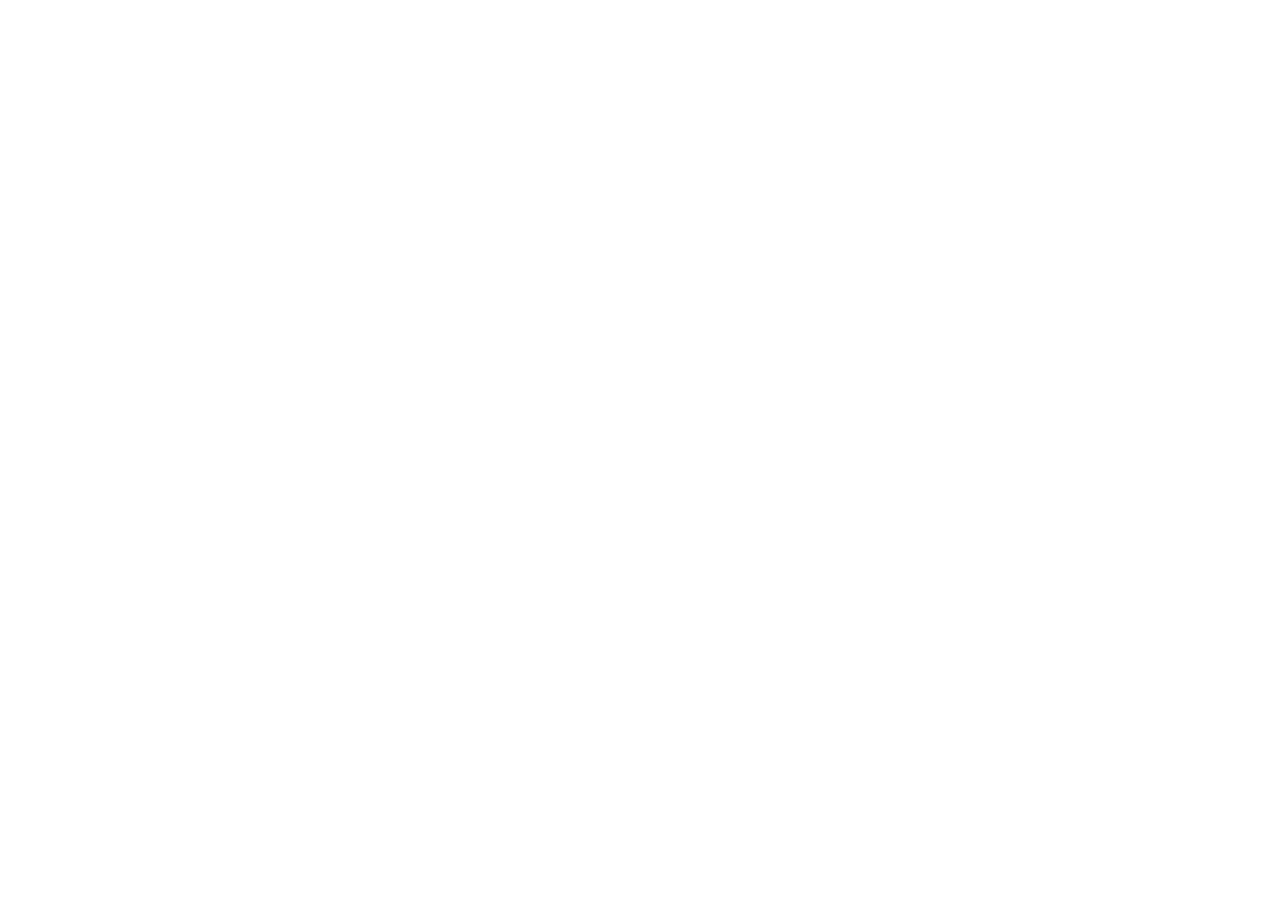
==== Blog.html @ a4f0de6f "Inicial commit" ====
<!DOCTYPE html>
<html lang="en">
<head>
    <meta charset="UTF-8">
    <meta name="viewport" content="width=device-width, initial-scale=1.0">
    <title>Blog</title>
</head>
<body>
    
</body>
</html>
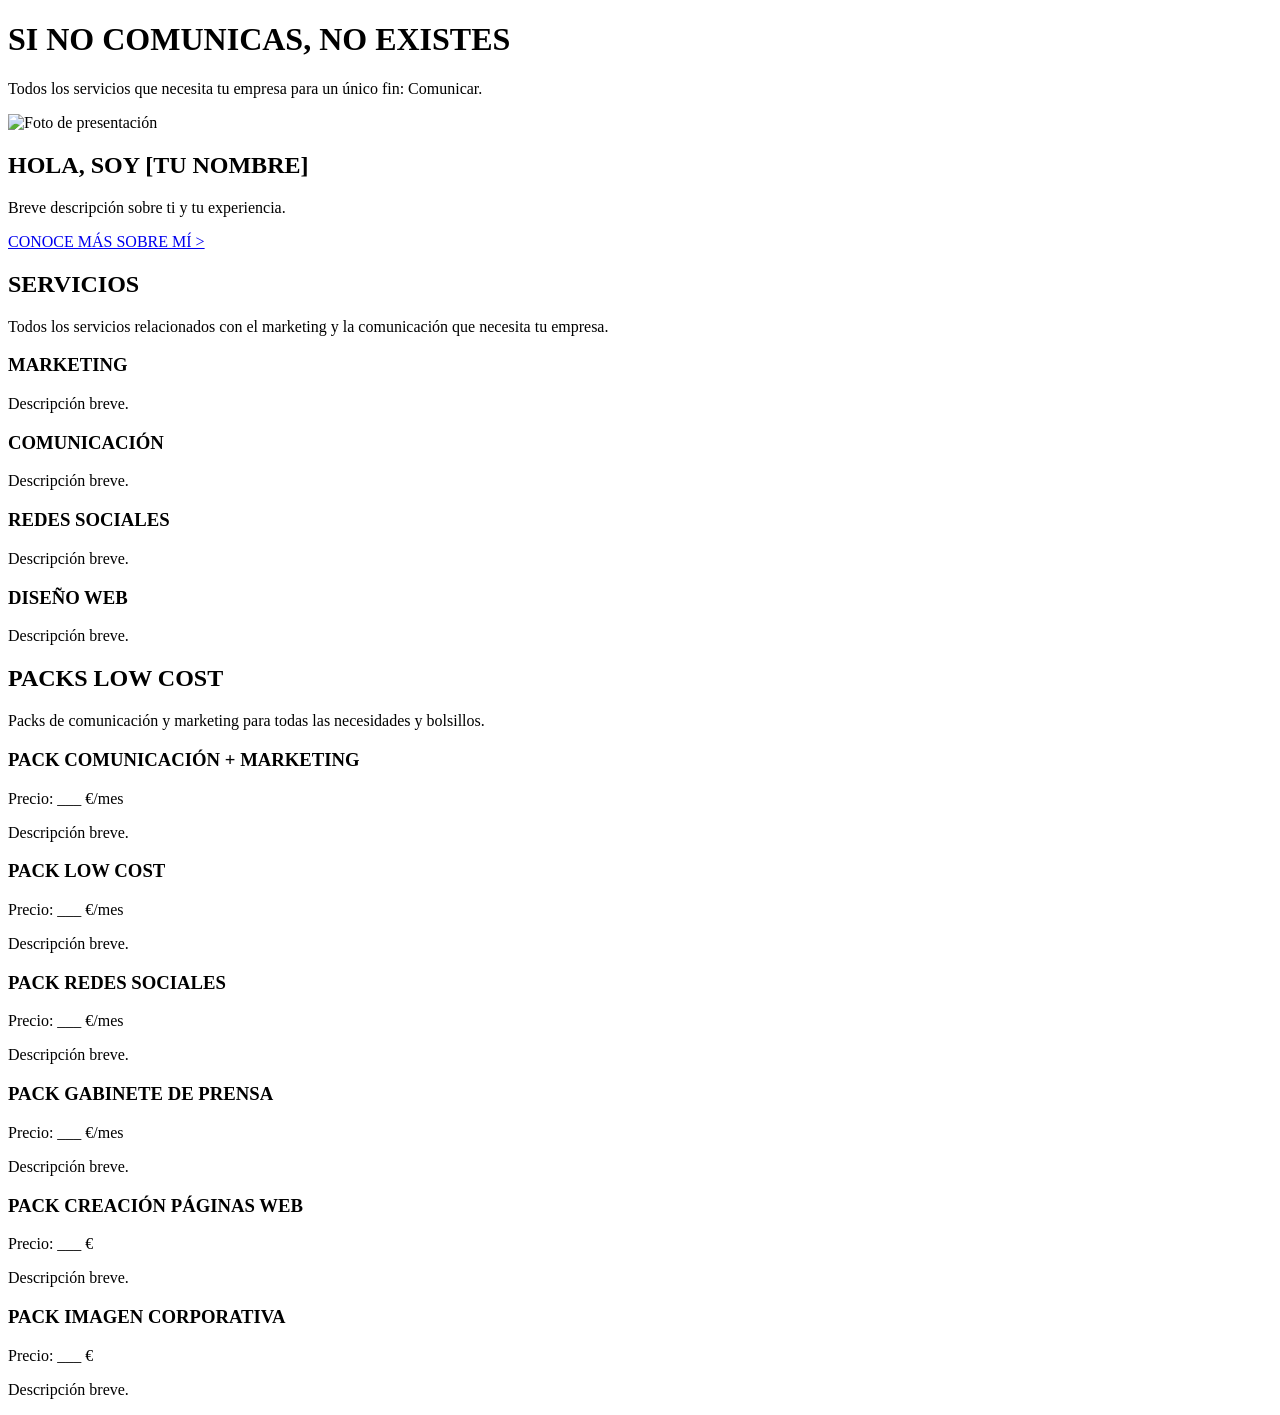
==== commit 96298afb: "Merge branch 'main' of https://github.com/nataliadiaz1-stack/Evaluacion_EstructuraWeb" ====
--- a/Blog.html
+++ b/Blog.html
@@ -6,6 +6,88 @@
     <title>Blog</title>
 </head>
 <body>
-    
+
+  <header class="hero">
+    <div class="hero-content">
+      <h1>SI NO COMUNICAS, NO EXISTES</h1>
+      <p>Todos los servicios que necesita tu empresa para un único fin: Comunicar.</p>
+    </div>
+  </header>
+
+
+  <section class="intro">
+    <div class="intro-content">
+      <img src="tu-foto.jpg" alt="Foto de presentación">
+      <div>
+        <h2>HOLA, SOY [TU NOMBRE]</h2>
+        <p>Breve descripción sobre ti y tu experiencia.</p>
+        <a href="#">CONOCE MÁS SOBRE MÍ ></a>
+      </div>
+    </div>
+  </section>
+
+
+  <section class="services">
+    <h2>SERVICIOS</h2>
+    <p>Todos los servicios relacionados con el marketing y la comunicación que necesita tu empresa.</p>
+    <div class="service-grid">
+      <div class="service-item">
+        <h3>MARKETING</h3>
+        <p>Descripción breve.</p>
+      </div>
+      <div class="service-item">
+        <h3>COMUNICACIÓN</h3>
+        <p>Descripción breve.</p>
+      </div>
+      <div class="service-item">
+        <h3>REDES SOCIALES</h3>
+        <p>Descripción breve.</p>
+      </div>
+      <div class="service-item">
+        <h3>DISEÑO WEB</h3>
+        <p>Descripción breve.</p>
+      </div>
+    </div>
+  </section>
+
+
+  <section class="packs">
+    <h2>PACKS LOW COST</h2>
+    <p>Packs de comunicación y marketing para todas las necesidades y bolsillos.</p>
+    <div class="pack-grid">
+      <div class="pack-item">
+        <h3>PACK COMUNICACIÓN + MARKETING</h3>
+        <p>Precio: ___ €/mes</p>
+        <p>Descripción breve.</p>
+      </div>
+      <div class="pack-item">
+        <h3>PACK LOW COST</h3>
+        <p>Precio: ___ €/mes</p>
+        <p>Descripción breve.</p>
+      </div>
+      <div class="pack-item">
+        <h3>PACK REDES SOCIALES</h3>
+        <p>Precio: ___ €/mes</p>
+        <p>Descripción breve.</p>
+      </div>
+      <div class="pack-item">
+        <h3>PACK GABINETE DE PRENSA</h3>
+        <p>Precio: ___ €/mes</p>
+        <p>Descripción breve.</p>
+      </div>
+      <div class="pack-item">
+        <h3>PACK CREACIÓN PÁGINAS WEB</h3>
+        <p>Precio: ___ €</p>
+        <p>Descripción breve.</p>
+      </div>
+      <div class="pack-item">
+        <h3>PACK IMAGEN CORPORATIVA</h3>
+        <p>Precio: ___ €</p>
+        <p>Descripción breve.</p>
+      </div>
+    </div>
+  </section>
+
+
 </body>
 </html>
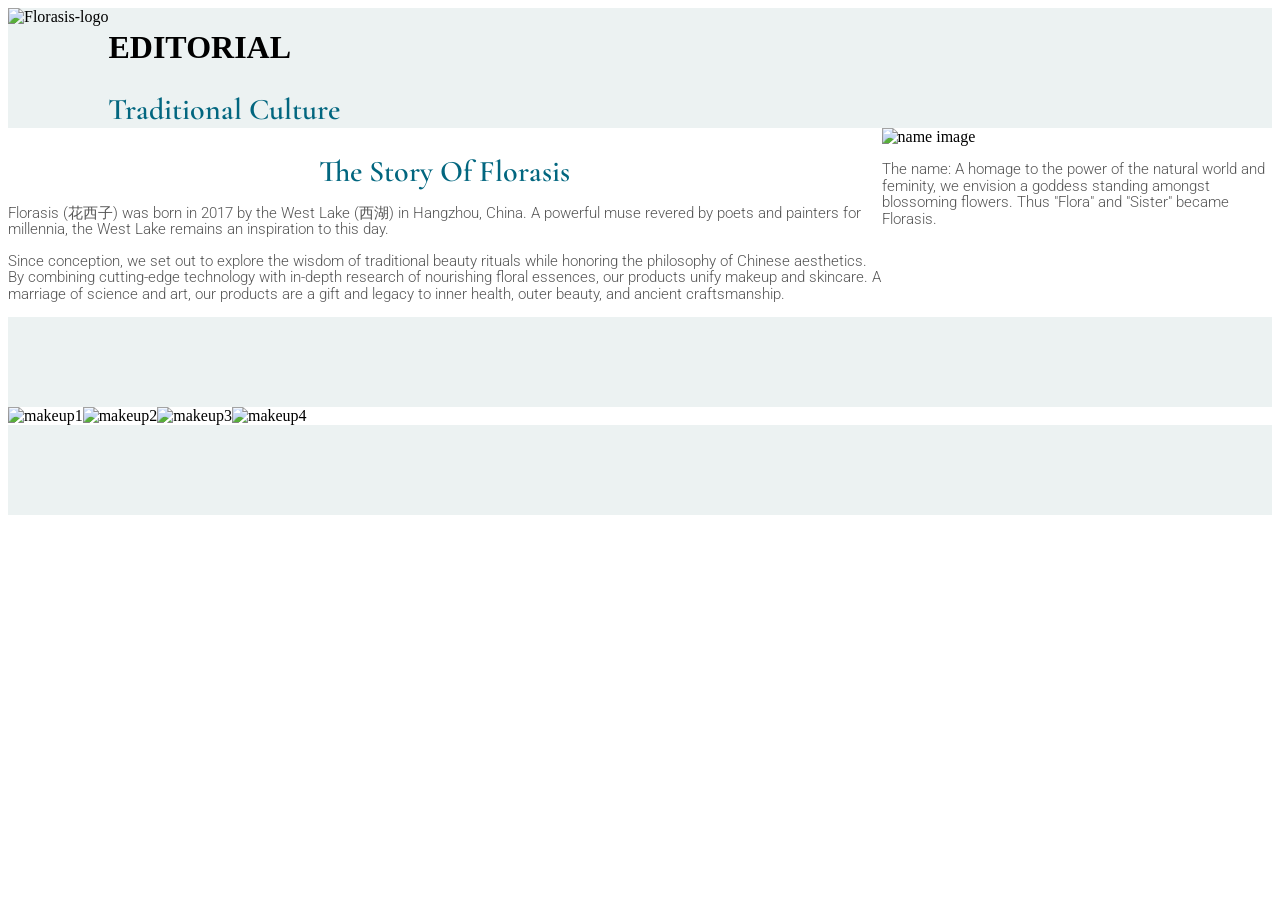
==== commit a8397520: "Merge branch 'main' of https://github.com/nataliadiaz1-stack/Evaluacion_EstructuraWeb" ====
--- a/Blog.html
+++ b/Blog.html
@@ -4,90 +4,44 @@
     <meta charset="UTF-8">
     <meta name="viewport" content="width=device-width, initial-scale=1.0">
     <title>Blog</title>
+    <link rel="stylesheet" href="blog.css"> 
 </head>
 <body>
 
-  <header class="hero">
-    <div class="hero-content">
-      <h1>SI NO COMUNICAS, NO EXISTES</h1>
-      <p>Todos los servicios que necesita tu empresa para un único fin: Comunicar.</p>
-    </div>
-  </header>
+<header class="header">
+  <div><img class="logo" src="https://florasis.com/cdn/shop/files/Logo_7b231d94-d299-453a-9dce-96895a4b28f2.png?v=1721810418&width=1385" alt="Florasis-logo"></div>
+  <div>
+    <h1>EDITORIAL</h1>
+    <h2>Traditional Culture</h2>
+  </div>
+</header>
 
+<div  style="display: flex;">
+  <div>
+    <h2>The Story Of Florasis</h2>
+    <p>Florasis (花西子) was born in 2017 by the West Lake (西湖) in Hangzhou, China. A powerful muse revered by poets and painters for millennia, the West Lake remains an inspiration to this day.</p>
+    <p>Since conception, we set out to explore the wisdom of traditional beauty rituals while honoring the philosophy of Chinese aesthetics. By combining cutting-edge technology with in-depth research of nourishing floral essences, 
+      our products unify makeup and skincare. A marriage of science and art, our products are a gift and legacy to inner health, outer beauty, and ancient craftsmanship.</p>
+  </div>
+  <div>
+    <img class="flor" src="https://cdn.shopifycdn.net/s/files/1/0528/2486/7015/files/1_282b683c-9a71-4314-8977-edd6eb4078fc.jpg?v=1676278693" alt="name image">
+    <p>The name: A homage to the power of the natural world and feminity, we envision a goddess standing amongst blossoming flowers. Thus "Flora" and "Sister" became Florasis.</p>
+  </div>
+</div>
 
-  <section class="intro">
-    <div class="intro-content">
-      <img src="tu-foto.jpg" alt="Foto de presentación">
-      <div>
-        <h2>HOLA, SOY [TU NOMBRE]</h2>
-        <p>Breve descripción sobre ti y tu experiencia.</p>
-        <a href="#">CONOCE MÁS SOBRE MÍ ></a>
-      </div>
-    </div>
-  </section>
+<div class="bloque">
+  
+</div>
 
+<div style="display: flex;">
+  <div><img class="makeup" src="https://florasis.com/cdn/shop/articles/img-1677049947501.jpg?v=1695882467&width=1000" alt="makeup1"></div>
+  <div><img class="makeup" src="https://florasis.com/cdn/shop/articles/img-1676017502973_2d8f3d6c-dc2e-4ff5-a9c9-1cce65d74a44.jpg?v=1695882633&width=1000" alt="makeup2"></div>
+  <div><img class="makeup" src="https://florasis.com/cdn/shop/articles/img-1676016160542.png?v=1676017472&width=1000" alt="makeup3"></div>
+  <div><img class="makeup" src="https://florasis.com/cdn/shop/articles/3-1676000826498_35e7376a-ca0f-417d-b8c0-55314b46c168.jpg?v=1695882719&width=6000" alt="makeup4"></div>
+</div>
 
-  <section class="services">
-    <h2>SERVICIOS</h2>
-    <p>Todos los servicios relacionados con el marketing y la comunicación que necesita tu empresa.</p>
-    <div class="service-grid">
-      <div class="service-item">
-        <h3>MARKETING</h3>
-        <p>Descripción breve.</p>
-      </div>
-      <div class="service-item">
-        <h3>COMUNICACIÓN</h3>
-        <p>Descripción breve.</p>
-      </div>
-      <div class="service-item">
-        <h3>REDES SOCIALES</h3>
-        <p>Descripción breve.</p>
-      </div>
-      <div class="service-item">
-        <h3>DISEÑO WEB</h3>
-        <p>Descripción breve.</p>
-      </div>
-    </div>
-  </section>
-
-
-  <section class="packs">
-    <h2>PACKS LOW COST</h2>
-    <p>Packs de comunicación y marketing para todas las necesidades y bolsillos.</p>
-    <div class="pack-grid">
-      <div class="pack-item">
-        <h3>PACK COMUNICACIÓN + MARKETING</h3>
-        <p>Precio: ___ €/mes</p>
-        <p>Descripción breve.</p>
-      </div>
-      <div class="pack-item">
-        <h3>PACK LOW COST</h3>
-        <p>Precio: ___ €/mes</p>
-        <p>Descripción breve.</p>
-      </div>
-      <div class="pack-item">
-        <h3>PACK REDES SOCIALES</h3>
-        <p>Precio: ___ €/mes</p>
-        <p>Descripción breve.</p>
-      </div>
-      <div class="pack-item">
-        <h3>PACK GABINETE DE PRENSA</h3>
-        <p>Precio: ___ €/mes</p>
-        <p>Descripción breve.</p>
-      </div>
-      <div class="pack-item">
-        <h3>PACK CREACIÓN PÁGINAS WEB</h3>
-        <p>Precio: ___ €</p>
-        <p>Descripción breve.</p>
-      </div>
-      <div class="pack-item">
-        <h3>PACK IMAGEN CORPORATIVA</h3>
-        <p>Precio: ___ €</p>
-        <p>Descripción breve.</p>
-      </div>
-    </div>
-  </section>
-
+<div class="bloque">
+</div>
 
 </body>
 </html>
--- a/blog.css
+++ b/blog.css
@@ -0,0 +1,45 @@
+@import url('https://fonts.googleapis.com/css2?family=Cormorant+Garamond:ital,wght@0,400;0,600;1,400&family=Roboto:wght@300;400&display=swap');
+.header{
+   top: 0;
+   width: 100%;
+   background-color: rgb(236, 242, 242);
+   height: 120px;
+   display:flex;
+}
+.logo{
+    height: 50px;
+    width: auto;
+    justify-content: center;
+    display: flex;
+}
+h2{
+   color: rgb(2, 102, 127);
+   font-family: 'Cormorant Garamond', serif;
+   font-size: 30px;
+   font-weight: 600;
+   margin-bottom: 12px;
+   justify-content: center;
+   display: flex;
+}
+p{
+   color: #555; 
+   font-family: 'Roboto', sans-serif;
+   font-size: 15px;
+   font-weight: 300;
+   line-height: 1.1;
+   display: flex;
+   justify-content: center;
+}
+.bloque{
+    background-color:rgb(236, 242, 242) ;
+    height: 90px;
+    width: 100%;
+    display: flex;
+}
+.flor{
+    height: 300px;
+}
+.makeup{
+    height: auto;
+    width: 350px;
+}
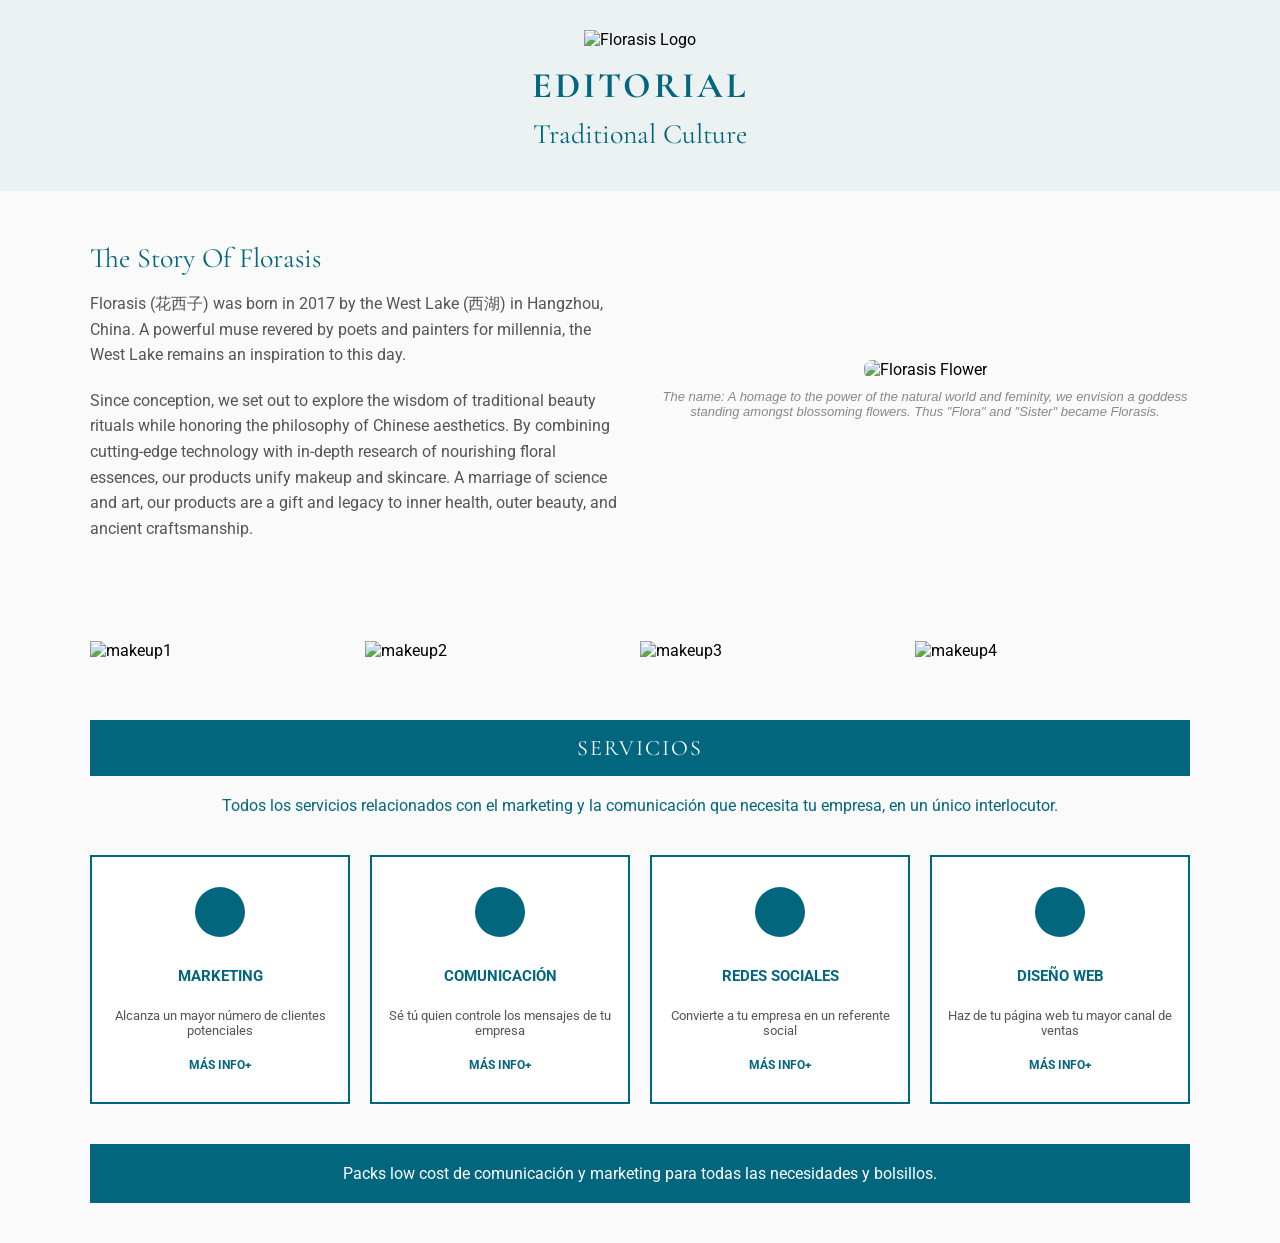
==== commit 4477ad55: "Resuelve conflictos y actualiza el diseño del Blog" ====
--- a/Blog.html
+++ b/Blog.html
@@ -9,39 +9,83 @@
 <body>
 
 <header class="header">
-  <div><img class="logo" src="https://florasis.com/cdn/shop/files/Logo_7b231d94-d299-453a-9dce-96895a4b28f2.png?v=1721810418&width=1385" alt="Florasis-logo"></div>
-  <div>
-    <h1>EDITORIAL</h1>
-    <h2>Traditional Culture</h2>
-  </div>
-</header>
+        <img class="logo" src="https://florasis.com/cdn/shop/files/Logo_7b231d94-d299-453a-9dce-96895a4b28f2.png?v=1721810418&width=1385" alt="Florasis Logo">
+        <div>
+            <h1>EDITORIAL</h1>
+            <h2>Traditional Culture</h2>
+        </div>
+    </header>
 
-<div  style="display: flex;">
-  <div>
-    <h2>The Story Of Florasis</h2>
-    <p>Florasis (花西子) was born in 2017 by the West Lake (西湖) in Hangzhou, China. A powerful muse revered by poets and painters for millennia, the West Lake remains an inspiration to this day.</p>
-    <p>Since conception, we set out to explore the wisdom of traditional beauty rituals while honoring the philosophy of Chinese aesthetics. By combining cutting-edge technology with in-depth research of nourishing floral essences, 
-      our products unify makeup and skincare. A marriage of science and art, our products are a gift and legacy to inner health, outer beauty, and ancient craftsmanship.</p>
-  </div>
-  <div>
-    <img class="flor" src="https://cdn.shopifycdn.net/s/files/1/0528/2486/7015/files/1_282b683c-9a71-4314-8977-edd6eb4078fc.jpg?v=1676278693" alt="name image">
-    <p>The name: A homage to the power of the natural world and feminity, we envision a goddess standing amongst blossoming flowers. Thus "Flora" and "Sister" became Florasis.</p>
-  </div>
-</div>
+    <div class="contenedor">
+        
+        <div class="historia">
+            <div class="texto">
+                <h2>The Story Of Florasis</h2>
+                <p>Florasis (花西子) was born in 2017 by the West Lake (西湖) in Hangzhou, China. A powerful muse revered by poets and painters for millennia, the West Lake remains an inspiration to this day.</p>
+                <p>Since conception, we set out to explore the wisdom of traditional beauty rituals while honoring the philosophy of Chinese aesthetics. By combining cutting-edge technology with in-depth research of nourishing floral essences, our products unify makeup and skincare. A marriage of science and art, our products are a gift and legacy to inner health, outer beauty, and ancient craftsmanship.</p>
+            </div>
+            
+            <div class="foto">
+                <img class="flor" src="https://cdn.shopifycdn.net/s/files/1/0528/2486/7015/files/1_282b683c-9a71-4314-8977-edd6eb4078fc.jpg?v=1676278698" alt="Florasis Flower">
+                <p class="pie">The name: A homage to the power of the natural world and feminity, we envision a goddess standing amongst blossoming flowers. Thus "Flora" and "Sister" became Florasis.</p>
+            </div>
+        </div>
 
-<div class="bloque">
-  
-</div>
-
-<div style="display: flex;">
-  <div><img class="makeup" src="https://florasis.com/cdn/shop/articles/img-1677049947501.jpg?v=1695882467&width=1000" alt="makeup1"></div>
-  <div><img class="makeup" src="https://florasis.com/cdn/shop/articles/img-1676017502973_2d8f3d6c-dc2e-4ff5-a9c9-1cce65d74a44.jpg?v=1695882633&width=1000" alt="makeup2"></div>
-  <div><img class="makeup" src="https://florasis.com/cdn/shop/articles/img-1676016160542.png?v=1676017472&width=1000" alt="makeup3"></div>
-  <div><img class="makeup" src="https://florasis.com/cdn/shop/articles/3-1676000826498_35e7376a-ca0f-417d-b8c0-55314b46c168.jpg?v=1695882719&width=6000" alt="makeup4"></div>
-</div>
+<div class="galeria">
+            <div><img class="makeup" src="https://florasis.com/cdn/shop/articles/img-1677049947501.jpg?v=1695882467&width=1000" alt="makeup1"></div>
+            <div><img class="makeup" src="https://florasis.com/cdn/shop/articles/img-1676017502973_2d8f3d6c-dc2e-4ff5-a9c9-1cce65d74a44.jpg?v=1695882633&width=1000" alt="makeup2"></div>
+            <div><img class="makeup" src="https://florasis.com/cdn/shop/articles/img-1676016160542.png?v=1676017472&width=1000" alt="makeup3"></div>
+            <div><img class="makeup" src="https://florasis.com/cdn/shop/articles/3-1676000826498_35e7376a-ca0f-417d-b8c0-55314b46c168.jpg?v=1695882719&width=6000" alt="makeup4"></div>
+        </div>
 
 <div class="bloque">
 </div>
 
+<div class="servicios">
+            
+            <div class="titulo">
+                <h2>SERVICIOS</h2>
+            </div>
+
+            <p class="subtitulo">Todos los servicios relacionados con el marketing y la comunicación que necesita tu empresa, en un único interlocutor.</p>
+
+            <div class="cajas">
+                <div class="caja">
+                    <div class="icono"></div>
+                    <h3>MARKETING</h3>
+                    <p>Alcanza un mayor número de clientes potenciales</p>
+                    <a href="#" class="enlace">MÁS INFO+</a>
+                </div>
+
+                <div class="caja">
+                    <div class="icono"></div>
+                    <h3>COMUNICACIÓN</h3>
+                    <p>Sé tú quien controle los mensajes de tu empresa</p>
+                    <a href="#" class="enlace">MÁS INFO+</a>
+                </div>
+
+                <div class="caja">
+                    <div class="icono"></div>
+                    <h3>REDES SOCIALES</h3>
+                    <p>Convierte a tu empresa en un referente social</p>
+                    <a href="#" class="enlace">MÁS INFO+</a>
+                </div>
+
+                <div class="caja">
+                    <div class="icono"></div>
+                    <h3>DISEÑO WEB</h3>
+                    <p>Haz de tu página web tu mayor canal de ventas</p>
+                    <a href="#" class="enlace">MÁS INFO+</a>
+                </div>
+            </div>
+
+            <div class="cierre">
+                <p>Packs low cost de comunicación y marketing para todas las necesidades y bolsillos.</p>
+            </div>
+
+        </div>
+
+    </div>
+
 </body>
 </html>
--- a/blog.css
+++ b/blog.css
@@ -1,45 +1,180 @@
 @import url('https://fonts.googleapis.com/css2?family=Cormorant+Garamond:ital,wght@0,400;0,600;1,400&family=Roboto:wght@300;400&display=swap');
-.header{
-   top: 0;
-   width: 100%;
-   background-color: rgb(236, 242, 242);
-   height: 120px;
-   display:flex;
+body {
+    margin: 0;
+    font-family: 'Roboto', sans-serif;
+    background-color: rgb(250, 250, 250);
 }
-.logo{
+
+.contenedor {
+    max-width: 1100px;
+    margin: 0 auto;
+    padding: 40px 20px;
+}
+
+.header {
+    background-color: rgb(236, 242, 242);
+    padding: 30px 0;
+    text-align: center;
+}
+
+.logo {
+    height: 60px;
+    width: auto;
+    margin-bottom: 15px;
+}
+
+h1 {
+    color: rgb(2, 102, 127);
+    font-family: 'Cormorant Garamond', serif;
+    font-size: 36px;
+    letter-spacing: 3px;
+    margin: 0;
+}
+
+h2 {
+    color: rgb(2, 102, 127);
+    font-family: 'Cormorant Garamond', serif;
+    font-size: 28px;
+    font-weight: 400;
+    margin: 10px 0;
+}
+
+.historia {
+    display: flex;
+    justify-content: space-between; 
+    align-items: center;
+    gap: 40px; 
+    margin-bottom: 80px;
+}
+
+.texto {
+    width: 50%; 
+}
+
+.texto p {
+    display: block; 
+    text-align: left;
+    color: #555;
+    font-size: 16px;
+    line-height: 1.6;
+    margin-bottom: 20px;
+}
+
+.foto {
+    width: 50%; 
+    text-align: center;
+}
+
+.flor {
+    width: 100%; 
+    height: auto;
+    border-radius: 8px;
+}
+
+.pie {
+    display: block;
+    font-size: 13px;
+    color: #888;
+    margin-top: 10px;
+    font-style: italic;
+}
+
+.makeup{
+    height: 100%;
+    width: 100%;
+    object-fit: cover;
+    display: block;
+}
+
+.galeria {
+    display: flex;
+    justify-content: center; 
+    margin-bottom: 60px; 
+    width: 100%;
+}
+
+.galeria div{
+    flex: 1;
+}
+
+.titulo {
+    background-color: rgb(2, 102, 127);
+    padding: 15px;
+    text-align: center;
+    margin-bottom: 20px;
+}
+
+.titulo h2 {
+    color: white;
+    margin: 0;
+    font-size: 22px;
+    letter-spacing: 2px;
+}
+
+.subtitulo {
+    text-align: center;
+    color: rgb(2, 102, 127);
+    font-size: 16px;
+    margin-bottom: 40px;
+    display: block;
+}
+
+.cajas {
+    display: flex;
+    justify-content: space-between;
+    gap: 20px;
+}
+
+.caja {
+    background-color: white;
+    border: 2px solid rgb(2, 102, 127);
+    padding: 30px 15px;
+    width: 22%; 
+    display: flex;
+    flex-direction: column;
+    align-items: center;
+    text-align: center;
+}
+
+.icono {
     height: 50px;
-    width: auto;
-    justify-content: center;
-    display: flex;
+    width: 50px;
+    background-color: rgb(2, 102, 127);
+    border-radius: 50%;
+    margin-bottom: 15px;
 }
-h2{
-   color: rgb(2, 102, 127);
-   font-family: 'Cormorant Garamond', serif;
-   font-size: 30px;
-   font-weight: 600;
-   margin-bottom: 12px;
-   justify-content: center;
-   display: flex;
+
+.caja h3 {
+    color: rgb(2, 102, 127);
+    font-size: 15px;
+    margin-bottom: 10px;
 }
-p{
-   color: #555; 
-   font-family: 'Roboto', sans-serif;
-   font-size: 15px;
-   font-weight: 300;
-   line-height: 1.1;
-   display: flex;
-   justify-content: center;
+
+.caja p {
+    font-size: 13px;
+    color: #555;
+    margin-bottom: 20px;
+    display: block;
 }
-.bloque{
-    background-color:rgb(236, 242, 242) ;
-    height: 90px;
-    width: 100%;
-    display: flex;
+
+.enlace {
+    text-decoration: none;
+    color: rgb(2, 102, 127);
+    font-size: 12px;
+    font-weight: bold;
+    margin-top: auto; 
 }
-.flor{
-    height: 300px;
+
+.cierre {
+    background-color: rgb(2, 102, 127);
+    padding: 20px;
+    text-align: center;
+    margin-top: 40px;
 }
-.makeup{
-    height: auto;
-    width: 350px;
+
+.cierre p {
+    color: white;
+    margin: 0;
+    font-size: 16px;
+    display: block;
 }
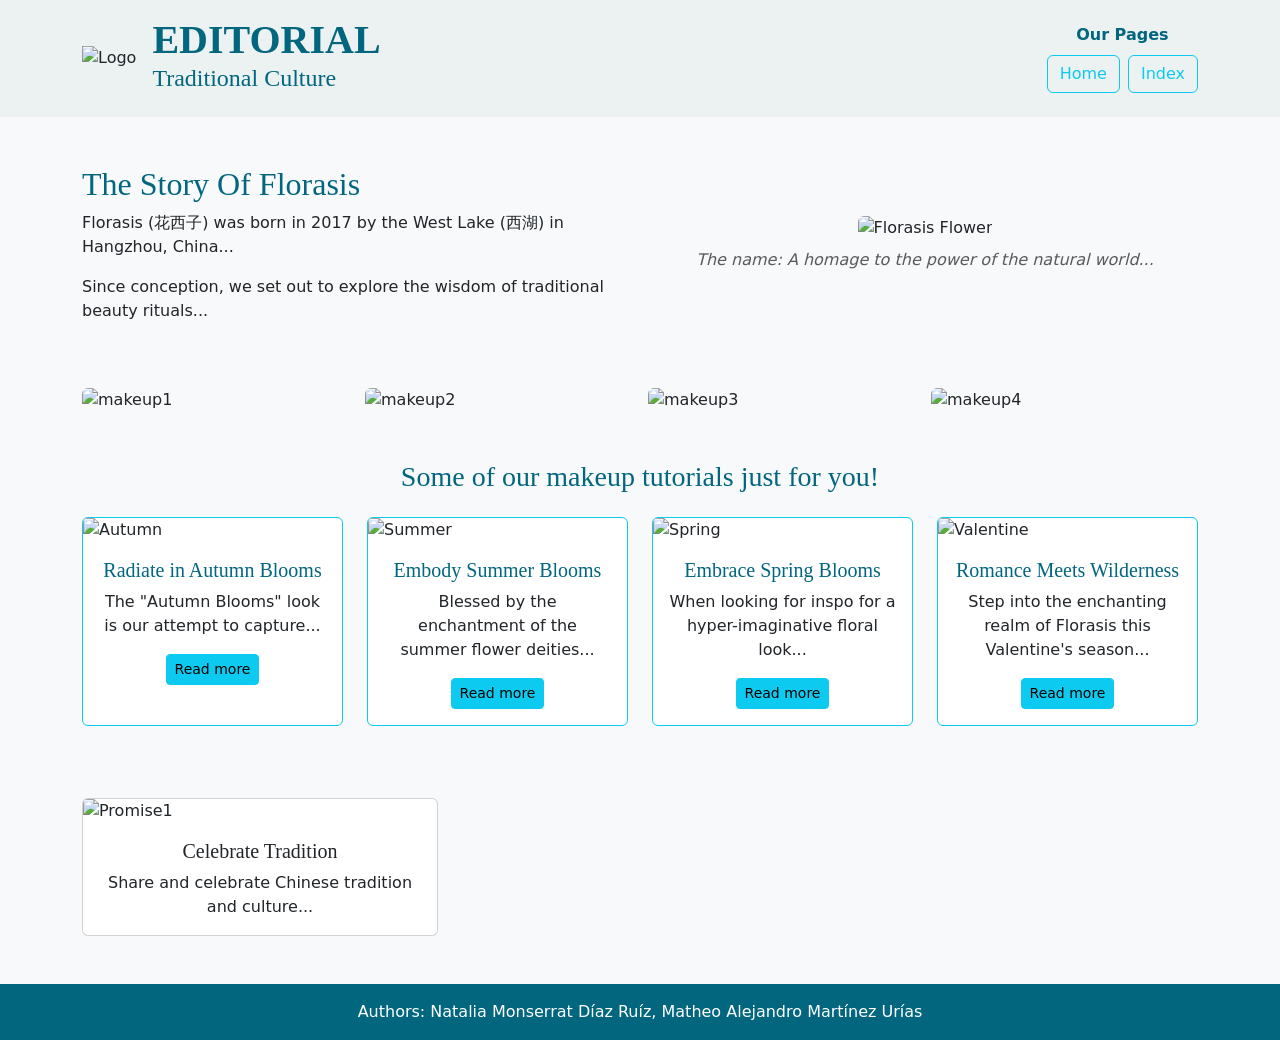
==== commit d2e79470: "Merge branch 'main' of https://github.com/nataliadiaz1-stack/Evaluacion_EstructuraWeb" ====
--- a/Blog.html
+++ b/Blog.html
@@ -1,91 +1,123 @@
 <!DOCTYPE html>
 <html lang="en">
 <head>
-    <meta charset="UTF-8">
-    <meta name="viewport" content="width=device-width, initial-scale=1.0">
-    <title>Blog</title>
-    <link rel="stylesheet" href="blog.css"> 
+  <meta charset="UTF-8">
+  <meta name="viewport" content="width=device-width, initial-scale=1.0">
+  <title>Blog</title>
+  <!-- Bootstrap -->
+  <link href="https://cdn.jsdelivr.net/npm/bootstrap@5.3.2/dist/css/bootstrap.min.css" rel="stylesheet">
+  <!-- CSS complementario -->
+  <link rel="stylesheet" href="blog.css">
 </head>
-<body>
+<body class="bg-light">
 
-<header class="header">
-        <img class="logo" src="https://florasis.com/cdn/shop/files/Logo_7b231d94-d299-453a-9dce-96895a4b28f2.png?v=1721810418&width=1385" alt="Florasis Logo">
-        <div>
-            <h1>EDITORIAL</h1>
-            <h2>Traditional Culture</h2>
+<header class="bg-info-subtle py-3">
+  <div class="container d-flex justify-content-between align-items-center">
+    <div class="d-flex align-items-center gap-3">
+      <img src="https://florasis.com/cdn/shop/files/Logo_7b231d94-d299-453a-9dce-96895a4b28f2.png?v=1721810418&width=1385" alt="Logo" class="logo">
+      <div>
+        <h1 class="text-info fw-bold m-0">EDITORIAL</h1>
+        <h2 class="text-info fs-4">Traditional Culture</h2>
+      </div>
+    </div>
+    <div class="text-center">
+      <div id="enlaces-name" class="fw-semibold text-info">Our Pages</div>
+      <div class="d-flex gap-2 mt-2">
+        <a href="index.html" class="btn btn-outline-info">Home</a>
+        <a href="services.html" class="btn btn-outline-info">Index</a>
+      </div>
+    </div>
+  </div>
+</header>
+
+<main class="container my-5">
+
+  <!-- Historia -->
+  <div class="row align-items-center mb-5">
+    <div class="col-md-6">
+      <h2 class="text-info">The Story Of Florasis</h2>
+      <p>Florasis (花西子) was born in 2017 by the West Lake (西湖) in Hangzhou, China...</p>
+      <p>Since conception, we set out to explore the wisdom of traditional beauty rituals...</p>
+    </div>
+    <div class="col-md-6 text-center">
+      <img src="https://cdn.shopifycdn.net/s/files/1/0528/2486/7015/files/1_282b683c-9a71-4314-8977-edd6eb4078fc.jpg?v=1676278698" alt="Florasis Flower" class="img-fluid rounded">
+      <p class="fst-italic text-muted mt-2">The name: A homage to the power of the natural world...</p>
+    </div>
+  </div>
+
+  <!-- Galería -->
+  <div class="row g-3 mb-5">
+    <div class="col-md-3"><img src="https://florasis.com/cdn/shop/articles/img-1677049947501.jpg?v=1695882467&width=1000" class="img-fluid rounded" alt="makeup1"></div>
+    <div class="col-md-3"><img src="https://florasis.com/cdn/shop/articles/img-1676017502973_2d8f3d6c-dc2e-4ff5-a9c9-1cce65d74a44.jpg?v=1695882633&width=1000" class="img-fluid rounded" alt="makeup2"></div>
+    <div class="col-md-3"><img src="https://florasis.com/cdn/shop/articles/img-1676016160542.png?v=1676017472&width=1000" class="img-fluid rounded" alt="makeup3"></div>
+    <div class="col-md-3"><img src="https://florasis.com/cdn/shop/articles/3-1676000826498_35e7376a-ca0f-417d-b8c0-55314b46c168.jpg?v=1695882719&width=6000" class="img-fluid rounded" alt="makeup4"></div>
+  </div>
+
+  <!-- Servicios -->
+  <h3 class="text-center text-info mb-4">Some of our makeup tutorials just for you!</h3>
+  <div class="row g-4">
+    <div class="col-md-3">
+      <div class="card border-info h-100">
+        <img src="https://florasis.com/cdn/shop/articles/banner-autumn.jpg?v=1718611518&width=2000" class="card-img-top" alt="Autumn">
+        <div class="card-body text-center">
+          <h5 class="card-title text-info">Radiate in Autumn Blooms</h5>
+          <p class="card-text">The "Autumn Blooms" look is our attempt to capture...</p>
+          <a href="#" class="btn btn-sm btn-info">Read more</a>
         </div>
-    </header>
+      </div>
+    </div>
+    <div class="col-md-3">
+      <div class="card border-info h-100">
+        <img src="https://florasis.com/cdn/shop/articles/banner-summer_21b0e3e4-f6b6-4254-b907-65e66ecb5bc9.jpg?v=1717746621&width=2000" class="card-img-top" alt="Summer">
+        <div class="card-body text-center">
+          <h5 class="card-title text-info">Embody Summer Blooms</h5>
+          <p class="card-text">Blessed by the enchantment of the summer flower deities...</p>
+          <a href="#" class="btn btn-sm btn-info">Read more</a>
+        </div>
+      </div>
+    </div>
+    <div class="col-md-3">
+      <div class="card border-info h-100">
+        <img src="https://florasis.com/cdn/shop/articles/banner----3.jpg?v=1717485259&width=2000" class="card-img-top" alt="Spring">
+        <div class="card-body text-center">
+          <h5 class="card-title text-info">Embrace Spring Blooms</h5>
+          <p class="card-text">When looking for inspo for a hyper-imaginative floral look...</p>
+          <a href="#" class="btn btn-sm btn-info">Read more</a>
+        </div>
+      </div>
+    </div>
+    <div class="col-md-3">
+      <div class="card border-info h-100">
+        <img src="https://florasis.com/cdn/shop/articles/0_a7e4f124-a72b-493c-94f3-0672c37da736.jpg?v=1710754364&width=2000" class="card-img-top" alt="Valentine">
+        <div class="card-body text-center">
+          <h5 class="card-title text-info">Romance Meets Wilderness</h5>
+          <p class="card-text">Step into the enchanting realm of Florasis this Valentine's season...</p>
+          <a href="#" class="btn btn-sm btn-info">Read more</a>
+        </div>
+      </div>
+    </div>
+  </div>
 
-    <div class="contenedor">
-        
-        <div class="historia">
-            <div class="texto">
-                <h2>The Story Of Florasis</h2>
-                <p>Florasis (花西子) was born in 2017 by the West Lake (西湖) in Hangzhou, China. A powerful muse revered by poets and painters for millennia, the West Lake remains an inspiration to this day.</p>
-                <p>Since conception, we set out to explore the wisdom of traditional beauty rituals while honoring the philosophy of Chinese aesthetics. By combining cutting-edge technology with in-depth research of nourishing floral essences, our products unify makeup and skincare. A marriage of science and art, our products are a gift and legacy to inner health, outer beauty, and ancient craftsmanship.</p>
-            </div>
-            
-            <div class="foto">
-                <img class="flor" src="https://cdn.shopifycdn.net/s/files/1/0528/2486/7015/files/1_282b683c-9a71-4314-8977-edd6eb4078fc.jpg?v=1676278698" alt="Florasis Flower">
-                <p class="pie">The name: A homage to the power of the natural world and feminity, we envision a goddess standing amongst blossoming flowers. Thus "Flora" and "Sister" became Florasis.</p>
-            </div>
+  <!-- Promesas -->
+  <div class="row g-4 mt-5">
+    <div class="col-md-4">
+      <div class="card h-100">
+        <img src="https://cdn.shopify.com/s/files/1/0528/2486/7015/files/story-promise-1.png?v=1676976038" class="card-img-top" alt="Promise1">
+        <div class="card-body text-center">
+          <h5 class="card-title">Celebrate Tradition</h5>
+          <p class="card-text">Share and celebrate Chinese tradition and culture...</p>
         </div>
+      </div>
+    </div>
+    <!-- Repite para las demás promesas -->
+  </div>
 
-<div class="galeria">
-            <div><img class="makeup" src="https://florasis.com/cdn/shop/articles/img-1677049947501.jpg?v=1695882467&width=1000" alt="makeup1"></div>
-            <div><img class="makeup" src="https://florasis.com/cdn/shop/articles/img-1676017502973_2d8f3d6c-dc2e-4ff5-a9c9-1cce65d74a44.jpg?v=1695882633&width=1000" alt="makeup2"></div>
-            <div><img class="makeup" src="https://florasis.com/cdn/shop/articles/img-1676016160542.png?v=1676017472&width=1000" alt="makeup3"></div>
-            <div><img class="makeup" src="https://florasis.com/cdn/shop/articles/3-1676000826498_35e7376a-ca0f-417d-b8c0-55314b46c168.jpg?v=1695882719&width=6000" alt="makeup4"></div>
-        </div>
+</main>
 
-<div class="bloque">
-</div>
+<footer class="bg-info text-white text-center py-3 mt-5">
+  <p class="mb-0">Authors: Natalia Monserrat Díaz Ruíz, Matheo Alejandro Martínez Urías</p>
+</footer>
 
-<div class="servicios">
-            
-            <div class="titulo">
-                <h2>SERVICIOS</h2>
-            </div>
-
-            <p class="subtitulo">Todos los servicios relacionados con el marketing y la comunicación que necesita tu empresa, en un único interlocutor.</p>
-
-            <div class="cajas">
-                <div class="caja">
-                    <div class="icono"></div>
-                    <h3>MARKETING</h3>
-                    <p>Alcanza un mayor número de clientes potenciales</p>
-                    <a href="#" class="enlace">MÁS INFO+</a>
-                </div>
-
-                <div class="caja">
-                    <div class="icono"></div>
-                    <h3>COMUNICACIÓN</h3>
-                    <p>Sé tú quien controle los mensajes de tu empresa</p>
-                    <a href="#" class="enlace">MÁS INFO+</a>
-                </div>
-
-                <div class="caja">
-                    <div class="icono"></div>
-                    <h3>REDES SOCIALES</h3>
-                    <p>Convierte a tu empresa en un referente social</p>
-                    <a href="#" class="enlace">MÁS INFO+</a>
-                </div>
-
-                <div class="caja">
-                    <div class="icono"></div>
-                    <h3>DISEÑO WEB</h3>
-                    <p>Haz de tu página web tu mayor canal de ventas</p>
-                    <a href="#" class="enlace">MÁS INFO+</a>
-                </div>
-            </div>
-
-            <div class="cierre">
-                <p>Packs low cost de comunicación y marketing para todas las necesidades y bolsillos.</p>
-            </div>
-
-        </div>
-
-    </div>
-
+<script src="https://cdn.jsdelivr.net/npm/bootstrap@5.3.2/dist/js/bootstrap.bundle.min.js"></script>
 </body>
-</html>+</html>
